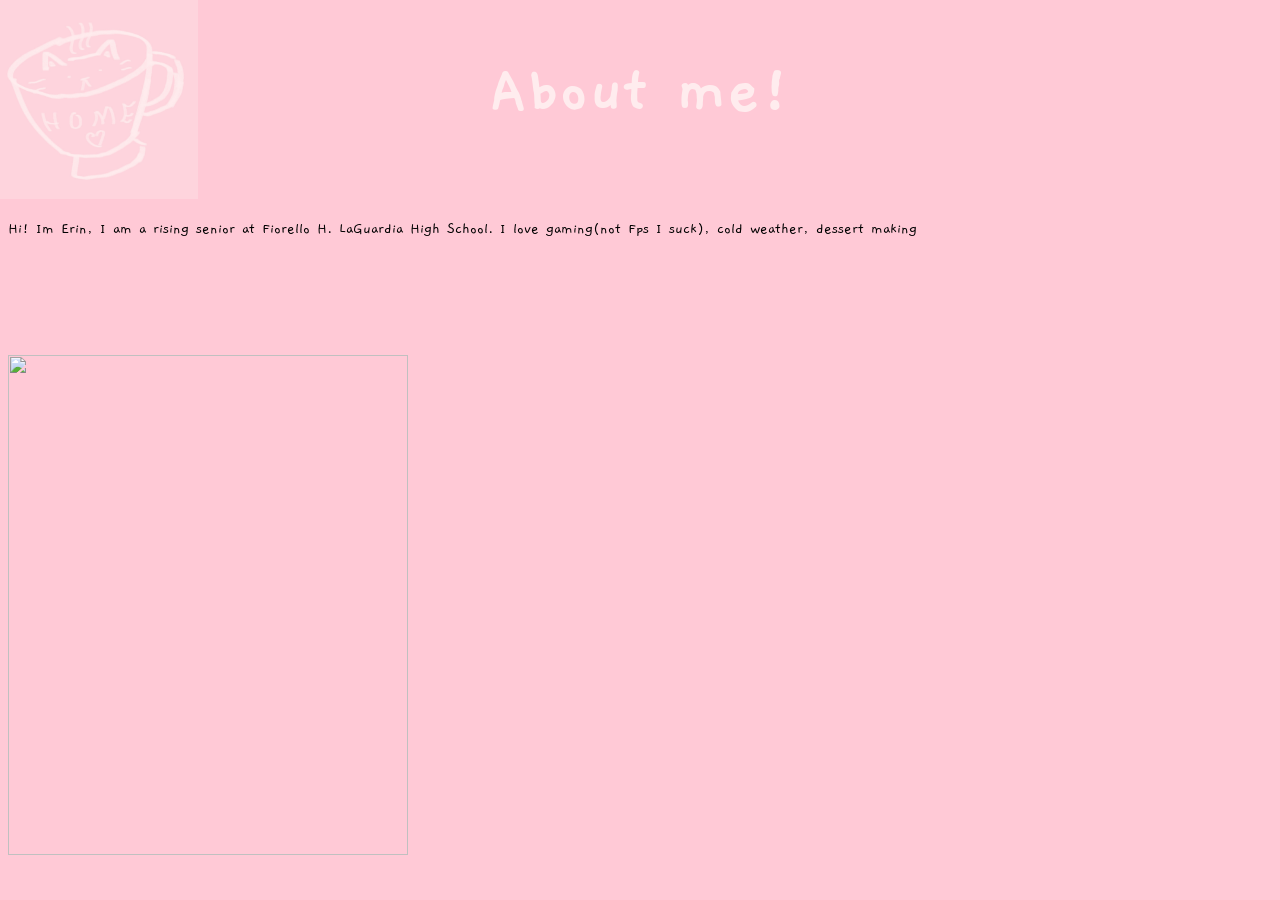
==== aboutme.html @ d76de79a "idhb vSDhdkjzsdkb,rhjekdjhio" ====
<!DOCTYPE html>
<html>
  <head>
    <meta charset="utf-8" />
    <title>About Me</title>

    <link rel="preconnect" href="https://fonts.googleapis.com">
<link rel="preconnect" href="https://fonts.gstatic.com" crossorigin>
<link href="https://fonts.googleapis.com/css2?family=Gaegu&display=swap" rel="stylesheet">

    <link href="style.css" rel="stylesheet" type="text/css" />
    <style>

     #hm{
    margin-top:-283px;
margin-left:-10px ;
  }
img{
  margin-top:100px ;
}
  h1{
 font-family: "Gaegu", sans-serif;
  color: rgb(255, 236, 238);
font-size:70px;
  }
p{
   font-family: "Gaegu", sans-serif;
}
    </style>
  </head>
  <body>
     <center><h1> About me!</h1></center>

 <a href="index.html">
<div id="hm"><img src="images/home.cat.jpeg"width="200px" height="200px"/>
</a></div> 


<p> Hi! Im Erin, I am a rising senior at Fiorello H. LaGuardia High School. I love gaming(not Fps I suck), cold weather, dessert making     </p>


<img src ="https://encrypted-tbn0.gstatic.com/images?q=tbn:ANd9GcRycJQ-PjrXt0-K8l8aEfvSGmYe84r8HKNVFA&s" width="400px" height="500px"/>


  </body>
</html>
---- style.css ----
/* Styling Only Related To ALL Pages */


  body{
background-color: rgb(255, 201, 214);

}
/* Type writer effect in credits to Fiona Wong!*/
.typewriter h1 {
  color: rgb(255, 236, 238);
  width: 800px;
  font-family: "Gaegu", sans-serif; 
  overflow: hidden; /* Ensures the content is not revealed until the animation */
  border-right: .15em solid rgb(255, 236, 238); /* The typwriter cursor */
  white-space: nowrap; /* Keeps the content on a single line */
  margin: 0 auto; /* Gives that scrolling effect as the typing happens */
  letter-spacing: 2px; /* Adjust as needed */
  animation: 
    typing 3.5s steps(30, end),
    blink-caret .5s step-end infinite;
  font-size: 70px;
}


/* The typing effect */
@keyframes typing {
  from { width: 0 }
  to { width: 800px}
}

/* The typewriter cursor effect */
@keyframes blink-caret {
  from, to { border-color: transparent }
  50% { border-color: rgb(255, 236, 238); }
}
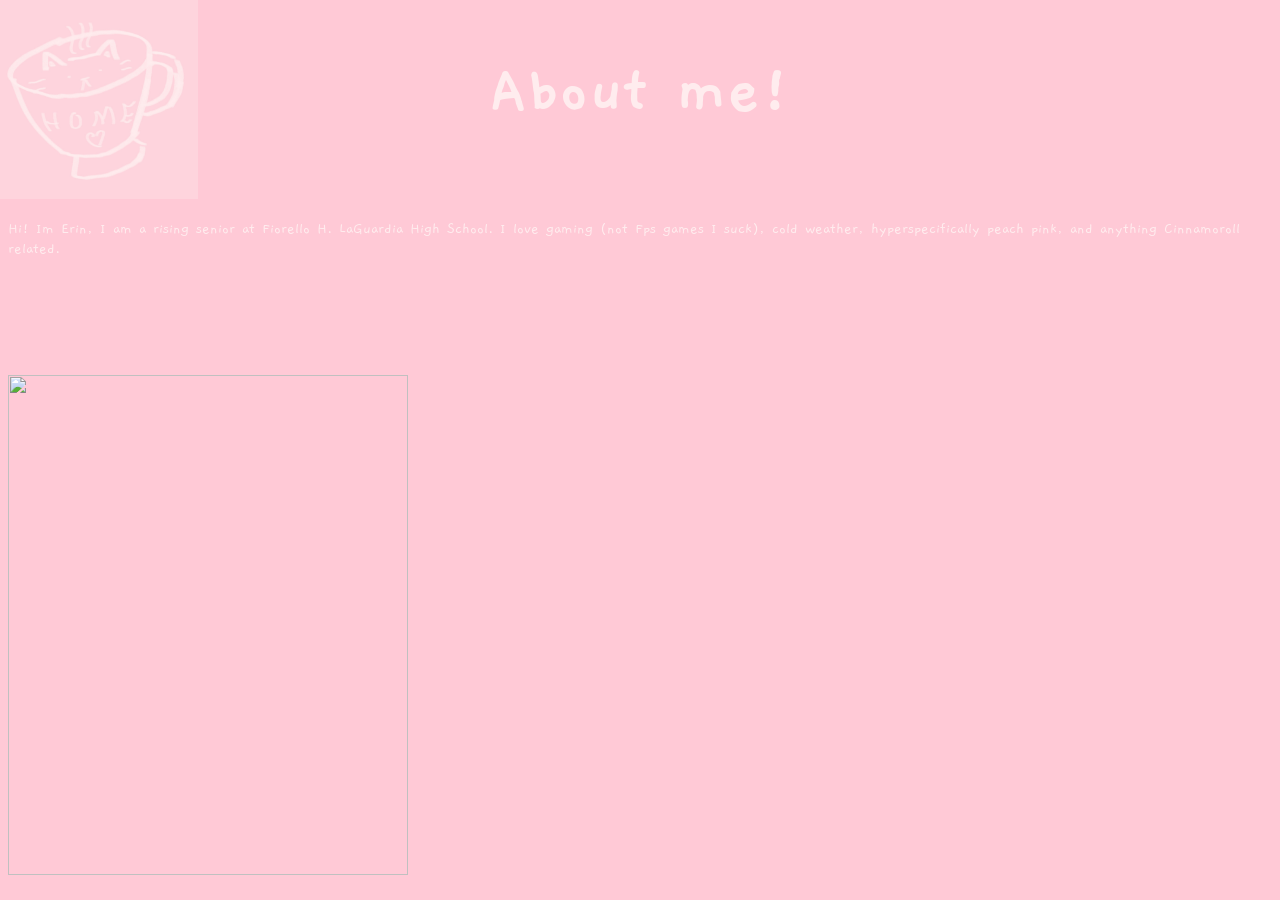
==== commit d856c3a8: "kujsdhuilhiadruhfdiohi" ====
--- a/aboutme.html
+++ b/aboutme.html
@@ -25,6 +25,7 @@
   }
 p{
    font-family: "Gaegu", sans-serif;
+   color: rgb(255, 236, 238);
 }
     </style>
   </head>
@@ -36,7 +37,7 @@
 </a></div> 
 
 
-<p> Hi! Im Erin, I am a rising senior at Fiorello H. LaGuardia High School. I love gaming(not Fps I suck), cold weather, dessert making     </p>
+<p> Hi! Im Erin, I am a rising senior at Fiorello H. LaGuardia High School. I love gaming (not Fps games I suck), cold weather, hyperspecifically peach pink, and anything Cinnamoroll related.</p>
 
 
 <img src ="https://encrypted-tbn0.gstatic.com/images?q=tbn:ANd9GcRycJQ-PjrXt0-K8l8aEfvSGmYe84r8HKNVFA&s" width="400px" height="500px"/>
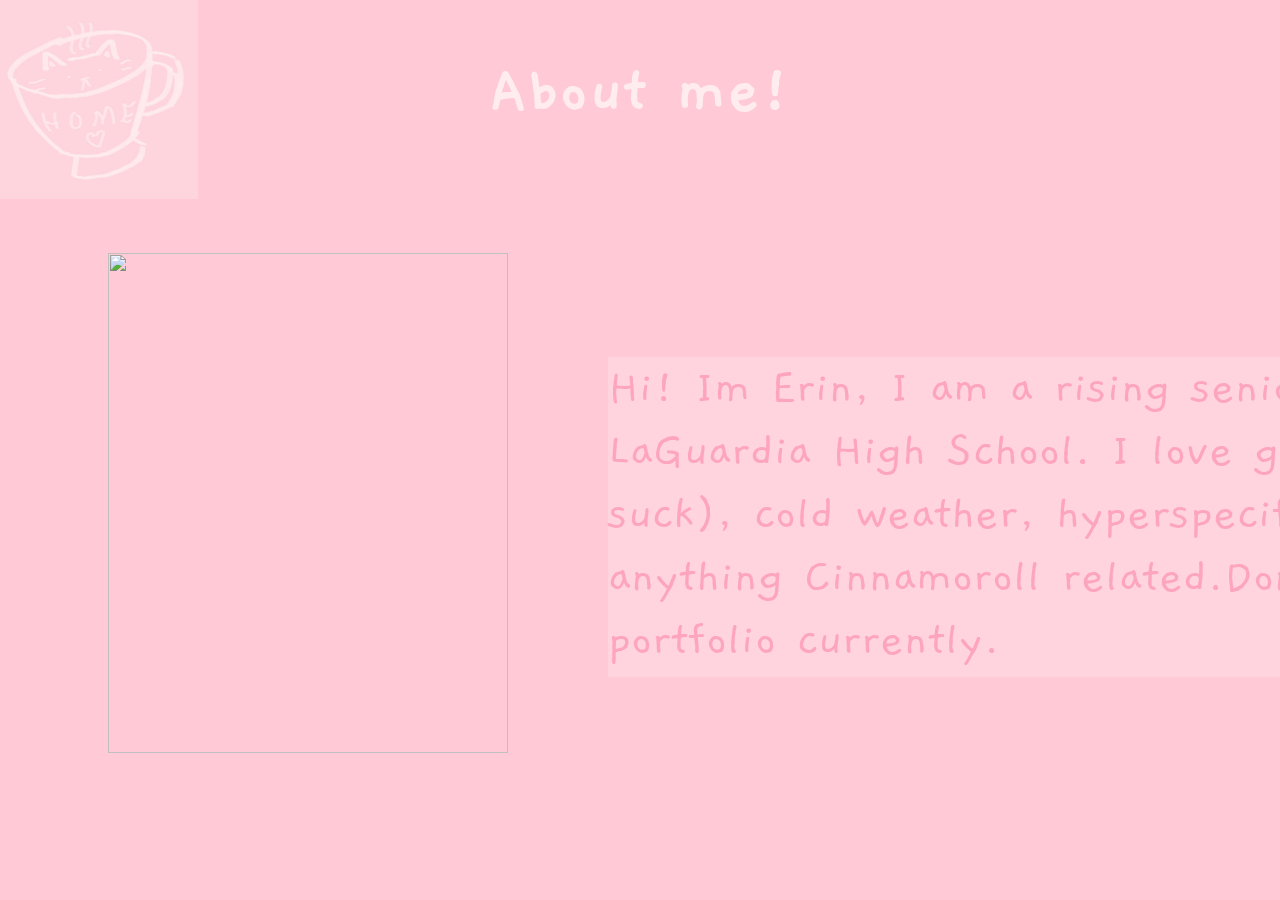
==== commit 7acc6640: "plokjhgf" ====
--- a/aboutme.html
+++ b/aboutme.html
@@ -17,6 +17,11 @@
   }
 img{
   margin-top:100px ;
+
+}
+#placehlder{
+  margin-top:-50px;
+  margin-left:100px ;
 }
   h1{
  font-family: "Gaegu", sans-serif;
@@ -25,7 +30,14 @@
   }
 p{
    font-family: "Gaegu", sans-serif;
-   color: rgb(255, 236, 238);
+   color: rgb(254, 165, 190);
+   font-size:50px;
+   background:rgb(255, 212, 222);
+   height:320px ;
+   width:1200px ;
+  
+  margin-left: 600px;
+  margin-top:-400px;
 }
     </style>
   </head>
@@ -36,12 +48,10 @@
 <div id="hm"><img src="images/home.cat.jpeg"width="200px" height="200px"/>
 </a></div> 
 
-
-<p> Hi! Im Erin, I am a rising senior at Fiorello H. LaGuardia High School. I love gaming (not Fps games I suck), cold weather, hyperspecifically peach pink, and anything Cinnamoroll related.</p>
+<div id = placehlder><img src ="https://encrypted-tbn0.gstatic.com/images?q=tbn:ANd9GcRycJQ-PjrXt0-K8l8aEfvSGmYe84r8HKNVFA&s" width="400px" height="500px"/></div>
 
 
-<img src ="https://encrypted-tbn0.gstatic.com/images?q=tbn:ANd9GcRycJQ-PjrXt0-K8l8aEfvSGmYe84r8HKNVFA&s" width="400px" height="500px"/>
-
+<p> Hi! Im Erin, I am a rising senior at Fiorello H. LaGuardia High School. I love gaming (not Fps games I suck), cold weather, hyperspecifically peach pink, and anything Cinnamoroll related.Don't mind my mess of a portfolio currently.</p>
 
   </body>
 </html>
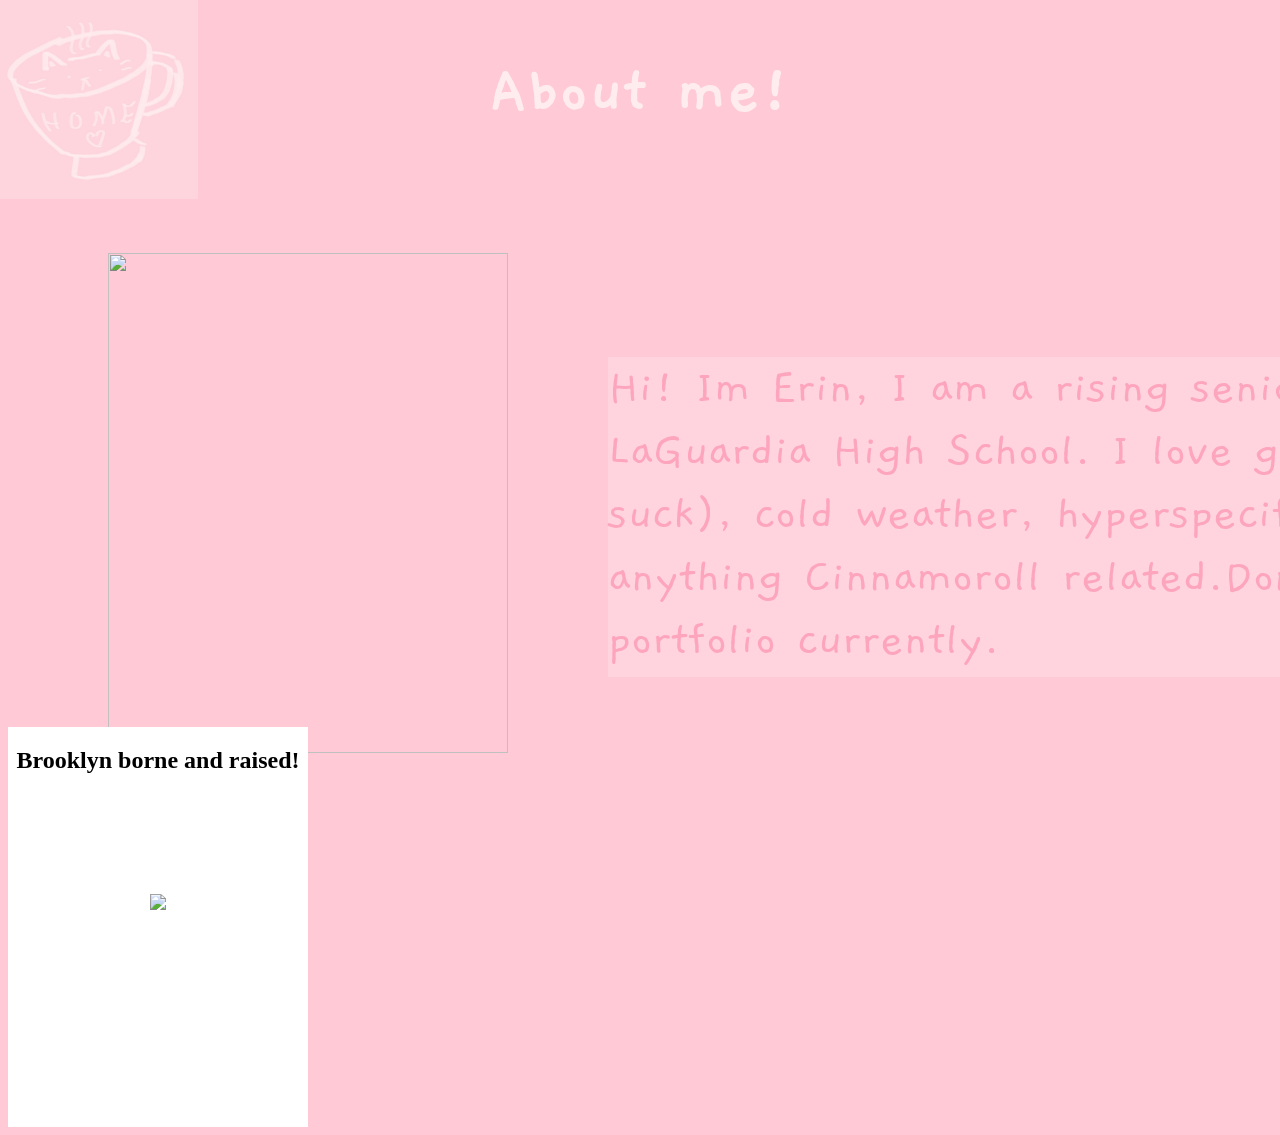
==== commit a48e1b1d: "uqwehdbuh;Bzxyiopas" ====
--- a/aboutme.html
+++ b/aboutme.html
@@ -39,6 +39,7 @@
   margin-left: 600px;
   margin-top:-400px;
 }
+
     </style>
   </head>
   <body>
@@ -53,5 +54,21 @@
 
 <p> Hi! Im Erin, I am a rising senior at Fiorello H. LaGuardia High School. I love gaming (not Fps games I suck), cold weather, hyperspecifically peach pink, and anything Cinnamoroll related.Don't mind my mess of a portfolio currently.</p>
 
+
+<div class="flip-card">
+  <div class="flip-card-in">
+    <div class="flip-card-fr">
+      <h2>Brooklyn borne and raised!</h2>
+<img src="https://michaelminn.net/newyork/food/brooklyn/kitchen-on-8/2008-07-10_14-59-39.jpg" width="300px"/>
+    </div>
+
+    <div class="flip-card-bk">
+<img src="https://encrypted-tbn0.gstatic.com/images?q=tbn:ANd9GcSs1Tn7CUBHJqo9jBQb7JF4S6eSUZFDRiV_5Q&s"/>
+    </div>
+  </div>
+</div>
+
+
+
   </body>
 </html>
--- a/style.css
+++ b/style.css
@@ -34,3 +34,39 @@
   50% { border-color: rgb(255, 236, 238); }
 }
 
+.flip-card{
+  background-color: transparent;
+  width: 300px;
+  height: 400px;
+  perspective: 1000px;
+}
+
+.flip-card-in{
+  position: relative;
+  width: 100%;
+  height:100%;
+  text-align: center;
+  transition: transform 1s;
+  transform-style: preserve-3d;
+}
+
+.flip-card:hover .flip-card-in{
+  transform:rotateY(180deg);
+}
+
+.flip-card-fr, .flip-card-bk{
+  position: absolute;
+  width: 100%;
+  height: 100%;
+  backface-visibility: hidden;
+}
+
+.flip-card-fr{
+  background-color:white ;
+  color: black;
+}
+.flip-card-bk{
+  background-color: aquamarine;
+  color: bisque;
+  transform: rotateY(180deg);
+}
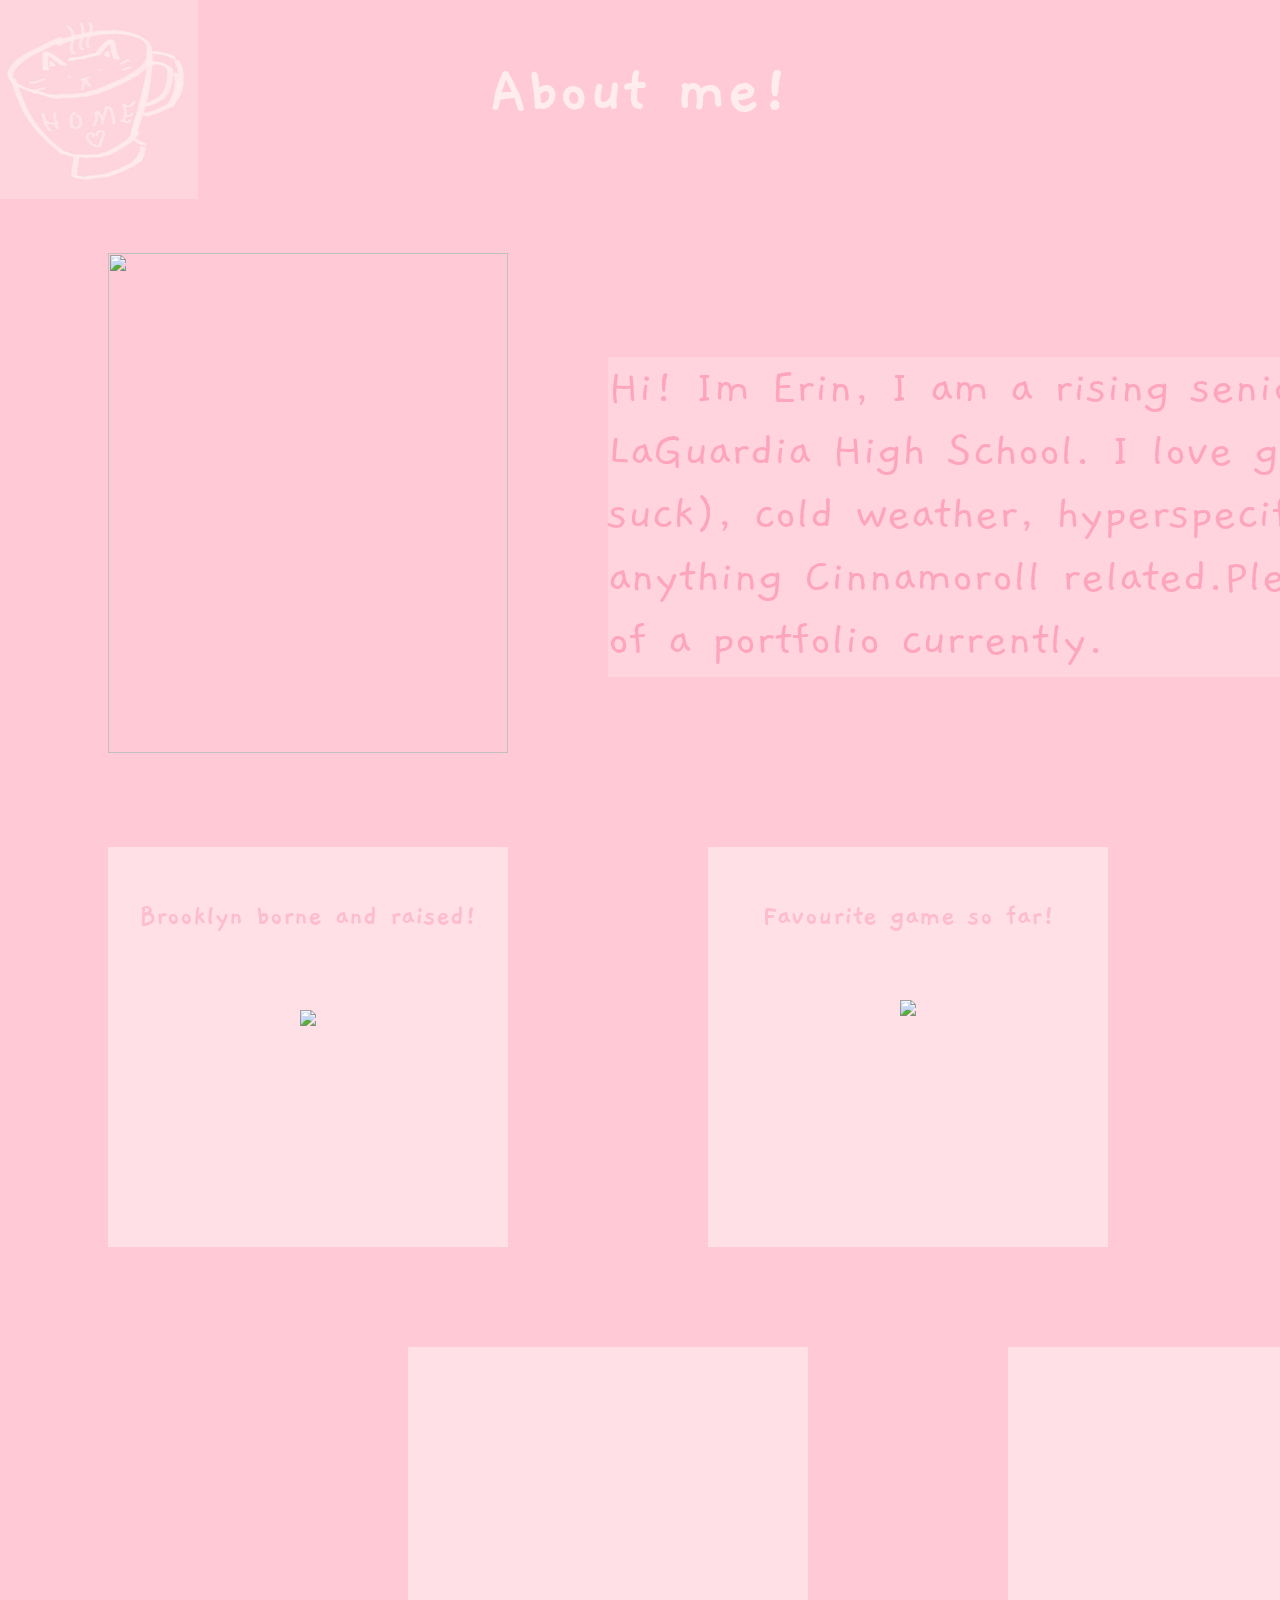
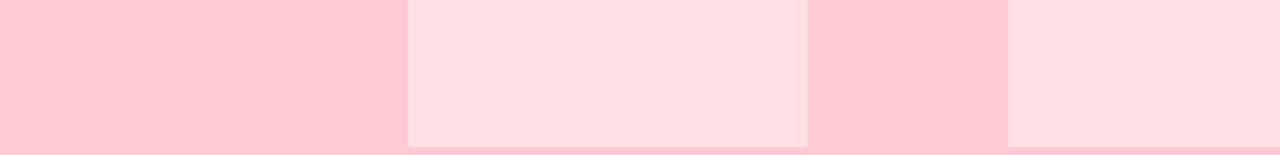
==== commit 21832582: "o;lkjdfghjjtytygrtwrsyf6ysdf" ====
--- a/aboutme.html
+++ b/aboutme.html
@@ -11,23 +11,28 @@
     <link href="style.css" rel="stylesheet" type="text/css" />
     <style>
 
+
      #hm{
     margin-top:-283px;
 margin-left:-10px ;
   }
+
 img{
   margin-top:100px ;
 
 }
+
 #placehlder{
   margin-top:-50px;
   margin-left:100px ;
 }
+
   h1{
  font-family: "Gaegu", sans-serif;
   color: rgb(255, 236, 238);
 font-size:70px;
   }
+
 p{
    font-family: "Gaegu", sans-serif;
    color: rgb(254, 165, 190);
@@ -40,6 +45,26 @@
   margin-top:-400px;
 }
 
+h2{
+  font-size:30px ;
+  font-family: "Gaegu", sans-serif;
+  margin-top:50px ;
+}
+
+
+#bk{
+  margin-top:-50px ;
+}
+
+#mly{
+  margin-top:-120px ;
+}
+#p5{
+  margin-top:-60px ;
+}
+#ann{
+margin-top:-50px ;
+}
     </style>
   </head>
   <body>
@@ -52,23 +77,87 @@
 <div id = placehlder><img src ="https://encrypted-tbn0.gstatic.com/images?q=tbn:ANd9GcRycJQ-PjrXt0-K8l8aEfvSGmYe84r8HKNVFA&s" width="400px" height="500px"/></div>
 
 
-<p> Hi! Im Erin, I am a rising senior at Fiorello H. LaGuardia High School. I love gaming (not Fps games I suck), cold weather, hyperspecifically peach pink, and anything Cinnamoroll related.Don't mind my mess of a portfolio currently.</p>
+<p> Hi! Im Erin, I am a rising senior at Fiorello H. LaGuardia High School. I love gaming (not Fps games I suck), cold weather, hyperspecifically peach pink, and anything Cinnamoroll related.Please don't mind my mess of a portfolio currently.</p>
 
 
+
+<!--Flip card 1-->
 <div class="flip-card">
   <div class="flip-card-in">
     <div class="flip-card-fr">
       <h2>Brooklyn borne and raised!</h2>
-<img src="https://michaelminn.net/newyork/food/brooklyn/kitchen-on-8/2008-07-10_14-59-39.jpg" width="300px"/>
+<div id ="bk"><img src="https://michaelminn.net/newyork/food/brooklyn/kitchen-on-8/2008-07-10_14-59-39.jpg" width="270px"/></div>
     </div>
 
     <div class="flip-card-bk">
-<img src="https://encrypted-tbn0.gstatic.com/images?q=tbn:ANd9GcSs1Tn7CUBHJqo9jBQb7JF4S6eSUZFDRiV_5Q&s"/>
+      <h2>My favourite Tea spot in Bklyn!</h2>
+<div id="mly"><img src="https://encrypted-tbn0.gstatic.com/images?q=tbn:ANd9GcSs1Tn7CUBHJqo9jBQb7JF4S6eSUZFDRiV_5Q&s"/></div>
     </div>
   </div>
 </div>
 
 
 
+
+<!--Flip card 2-->
+<div class="flip-cardo">
+  <div class="flip-card-ino">
+    <div class="flip-card-fro">
+      <h2>Favourite game so far!</h2>
+<div id="p5"><img src="https://grahamchapple.com/wp-content/uploads/2020/04/playstation-wallpapers-persona-5-royal-desktop-wallpaper-01-ps4-27mar20-en-us.jpeg" width="350px"/></div>
+    </div>
+
+    <div class="flip-card-bko">
+      <h2>Favourite character from p5!</h2>
+<div id="ann"><img src="https://images6.alphacoders.com/128/thumb-1920-1282691.jpg" width="350px"/></div>
+    </div>
+  </div>
+</div>
+
+
+
+<!--flipcard 3-->
+<div class="flip-cardt">
+  <div class="flip-card-int">
+    <div class="flip-card-frt">
+
+    </div>
+
+    <div class="flip-card-bkt">
+
+    </div>
+  </div>
+</div>
+
+
+<!--flipcard 4-->
+<div class="flip-cardtr">
+  <div class="flip-card-intr">
+    <div class="flip-card-frtr">
+
+    </div>
+
+    <div class="flip-card-bktr">
+
+    </div>
+  </div>
+</div>
+
+<!--final flip card-->
+<div class="flip-cardf">
+  <div class="flip-card-inf">
+    <div class="flip-card-frf">
+
+    </div>
+
+    <div class="flip-card-bkf">
+
+    </div>
+  </div>
+</div>
+
+
+
+
   </body>
 </html>
--- a/style.css
+++ b/style.css
@@ -34,11 +34,19 @@
   50% { border-color: rgb(255, 236, 238); }
 }
 
+
+
+
+
+
+
 .flip-card{
   background-color: transparent;
-  width: 300px;
-  height: 400px;
-  perspective: 1000px;
+  width: 400px;
+  height: 400px;
+  perspective: 1000px;
+  margin-top: 170px;
+ margin-left: 100px;
 }
 
 .flip-card-in{
@@ -62,11 +70,196 @@
 }
 
 .flip-card-fr{
-  background-color:white ;
-  color: black;
+  background-color:rgb(255, 224, 230) ;
+  color: rgb(254, 189, 206);
 }
 .flip-card-bk{
-  background-color: aquamarine;
-  color: bisque;
+  background-color: rgb(255, 236, 238);
+  color: rgb(254, 189, 206);
+  transform: rotateY(180deg);
+}
+
+
+
+
+
+
+
+
+
+.flip-cardo{
+  background-color: transparent;
+  width: 400px;
+  height: 400px;
+  perspective: 1000px;
+  margin-top: -400px;
+ margin-left: 700px;
+}
+
+.flip-card-ino{
+  position: relative;
+  width: 100%;
+  height:100%;
+  text-align: center;
+  transition: transform 1s;
+  transform-style: preserve-3d;
+}
+
+.flip-cardo:hover .flip-card-ino{
+  transform:rotateY(180deg);
+}
+
+.flip-card-fro, .flip-card-bko{
+  position: absolute;
+  width: 100%;
+  height: 100%;
+  backface-visibility: hidden;
+}
+
+.flip-card-fro{
+  background-color:rgb(255, 224, 230) ;
+  color: rgb(254, 189, 206);
+}
+.flip-card-bko{
+  background-color: rgb(255, 236, 238);
+  color: rgb(254, 189, 206);
+  transform: rotateY(180deg);
+}
+
+
+
+
+
+
+
+
+
+.flip-cardt{
+  background-color: transparent;
+  width: 400px;
+  height: 400px;
+  perspective: 1000px;
+  margin-top: -400px;
+ margin-left: 1400px;
+}
+.flip-card-int{
+  position: relative;
+  width: 100%;
+  height:100%;
+  text-align: center;
+  transition: transform 1s;
+  transform-style: preserve-3d;
+}
+
+.flip-cardt:hover .flip-card-int{
+  transform:rotateY(180deg);
+}
+
+.flip-card-frt, .flip-card-bkt{
+  position: absolute;
+  width: 100%;
+  height: 100%;
+  backface-visibility: hidden;
+}
+
+.flip-card-frt{
+  background-color:rgb(255, 224, 230) ;
+  color: rgb(254, 189, 206);
+}
+.flip-card-bkt{
+  background-color: rgb(255, 236, 238);
+  color: rgb(254, 189, 206);
+  transform: rotateY(180deg);
+}
+
+
+
+
+
+
+
+
+
+
+.flip-cardtr{
+  background-color: transparent;
+  width: 400px;
+  height: 400px;
+  perspective: 1000px;
+  margin-top: 100px;
+   margin-left: 400px;
+}
+.flip-card-intr{
+  position: relative;
+  width: 100%;
+  height:100%;
+  text-align: center;
+  transition: transform 1s;
+  transform-style: preserve-3d;
+}
+
+.flip-cardtr:hover .flip-card-intr{
+  transform:rotateY(180deg);
+}
+
+.flip-card-frtr, .flip-card-bktr{
+  position: absolute;
+  width: 100%;
+  height: 100%;
+  backface-visibility: hidden;
+}
+
+.flip-card-frtr{
+  background-color:rgb(255, 224, 230) ;
+  color: rgb(254, 189, 206);
+}
+.flip-card-bktr{
+  background-color: rgb(255, 236, 238);
+  color: rgb(254, 189, 206);
+  transform: rotateY(180deg);
+}
+
+
+
+
+
+
+
+
+.flip-cardf{
+  background-color: transparent;
+  width: 400px;
+  height: 400px;
+  perspective: 1000px;
+  margin-top: -400px;
+   margin-left: 1000px;
+}
+.flip-card-inf{
+  position: relative;
+  width: 100%;
+  height:100%;
+  text-align: center;
+  transition: transform 1s;
+  transform-style: preserve-3d;
+}
+
+.flip-cardf:hover .flip-card-inf{
+  transform:rotateY(180deg);
+}
+
+.flip-card-frf, .flip-card-bkf{
+  position: absolute;
+  width: 100%;
+  height: 100%;
+  backface-visibility: hidden;
+}
+
+.flip-card-frf{
+  background-color:rgb(255, 224, 230) ;
+  color: rgb(254, 189, 206);
+}
+.flip-card-bkf{
+  background-color: rgb(255, 236, 238);
+  color: rgb(254, 189, 206);
   transform: rotateY(180deg);
 }
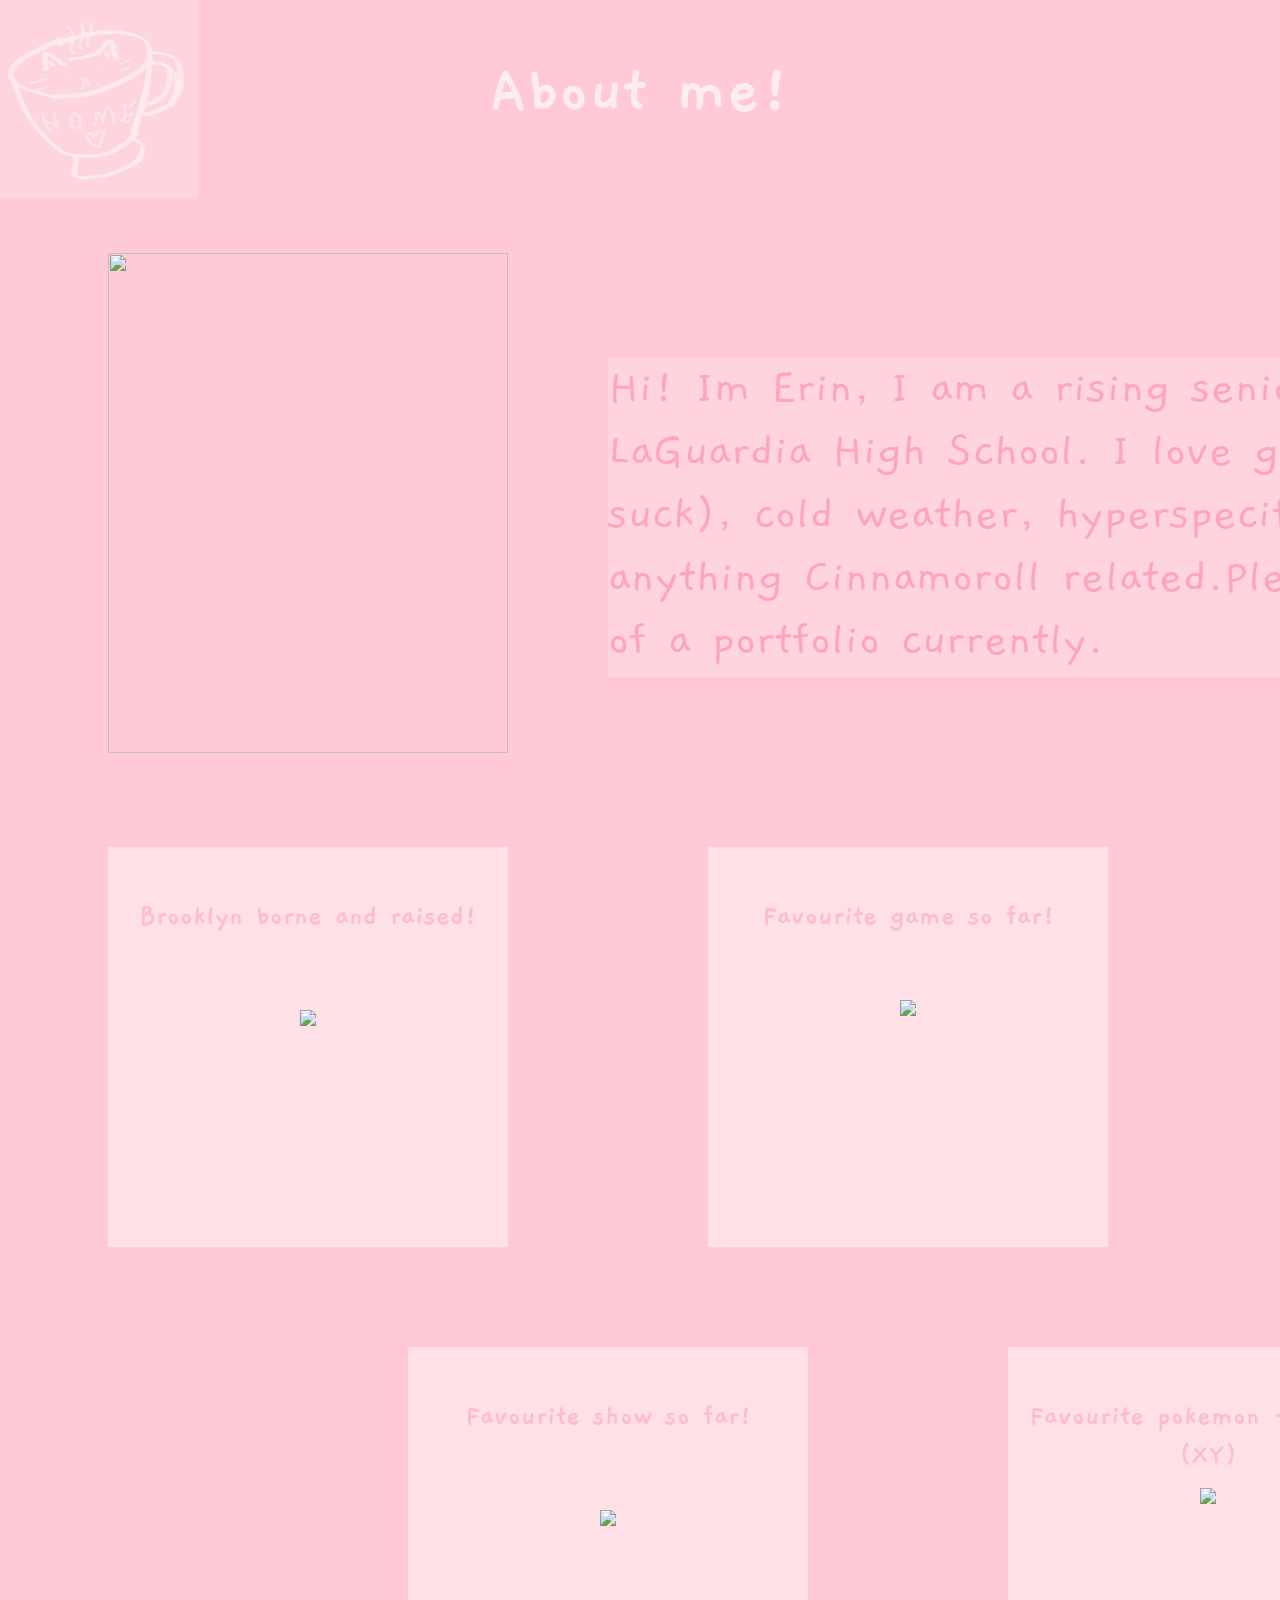
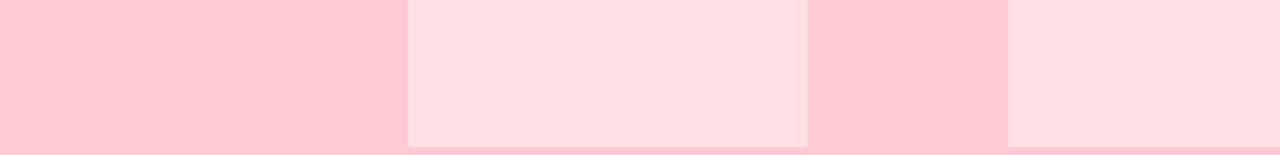
==== commit 16bd7ba4: "qwertsdshsfgyghknsc" ====
--- a/aboutme.html
+++ b/aboutme.html
@@ -65,6 +65,25 @@
 #ann{
 margin-top:-50px ;
 }
+#cn{
+  margin-top:-50px ;
+}
+#fz{
+  margin-top:-50px ;
+}
+
+#apd{
+  margin-top:-50px ;
+}
+#mm{
+margin-top:-90px ;
+}
+#sylv{
+  margin-top:-110px;
+}
+#gard{
+  margin-top:-50px;
+}
     </style>
   </head>
   <body>
@@ -120,11 +139,13 @@
 <div class="flip-cardt">
   <div class="flip-card-int">
     <div class="flip-card-frt">
-
+      <h2>Pretty self explanatory</h2>
+<div id="cn"><img src="https://upload.wikimedia.org/wikipedia/commons/2/2e/Flag_of_China.png" width="300px"/></div>
     </div>
 
     <div class="flip-card-bkt">
-
+      <h2>My parents come from Fuzhou!</h2>
+<div id="fz"><img src="https://cdn.britannica.com/15/248015-050-AAF9234A/Locator-map-Fuzhou.jpg" width="300px"/></div>
     </div>
   </div>
 </div>
@@ -134,11 +155,13 @@
 <div class="flip-cardtr">
   <div class="flip-card-intr">
     <div class="flip-card-frtr">
-
+<h2>Favourite show so far!</h2>
+<div id="apd"><img src="https://blacknerdproblems.com/wp-content/uploads/2023/10/TheApothecaryDiaries_16x9_1920x1080.png" width="360px"/></div>
     </div>
 
     <div class="flip-card-bktr">
-
+      <h2>Favourite character from the show!</h2>
+<div id="mm"><img src="https://preview.redd.it/is-there-a-canon-reason-who-maomao-insistes-she-isnt-v0-n25f59t1h2se1.jpeg?width=640&crop=smart&auto=webp&s=5066ae929ccd0338ab88e4f925abf0be44908276" width="360px"/></div>
     </div>
   </div>
 </div>
@@ -147,11 +170,13 @@
 <div class="flip-cardf">
   <div class="flip-card-inf">
     <div class="flip-card-frf">
-
+      <h2>Favourite pokemon + Season (XY)</h2>
+<div id="sylv"><img src="https://mlpnk72yciwc.i.optimole.com/cqhiHLc.IIZS~2ef73/w:auto/h:auto/q:75/https://bleedingcool.com/wp-content/uploads/2020/08/Screen-Shot-2020-08-31-at-4.02.05-PM.jpg" width="330px"/></div>
     </div>
 
     <div class="flip-card-bkf">
-
+      <h2>Second favourite pokemon!</h2>
+<div id="gard"><img src="https://www.wargamer.com/wp-content/sites/wargamer/2025/07/pokemon-trading-card-game-mega-evolution-sirs-gardevoir-venusaur-550x309.jpg" width="330px"/></div>
     </div>
   </div>
 </div>
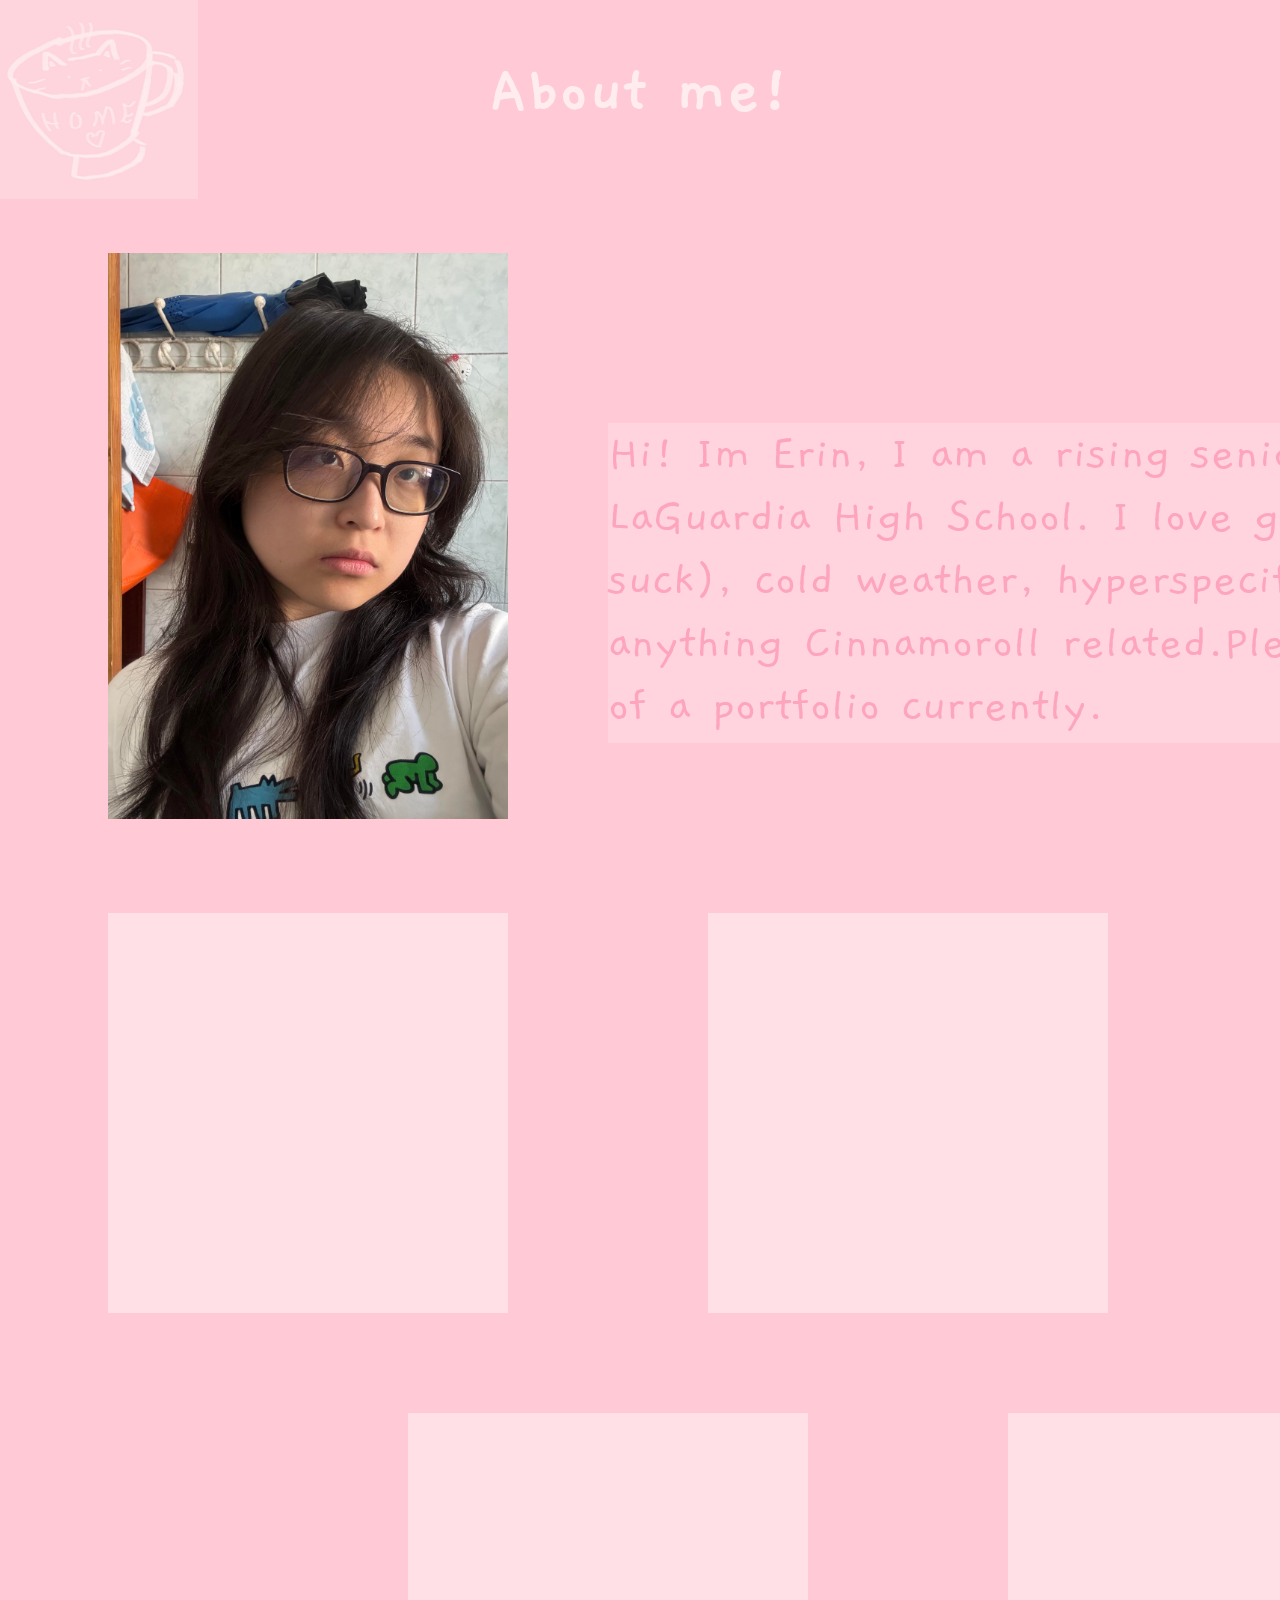
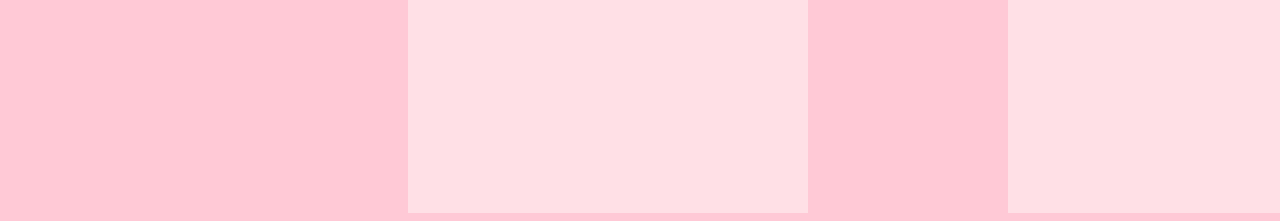
==== commit 53520a7f: "owrfyhweioweioweioweios/" ====
--- a/aboutme.html
+++ b/aboutme.html
@@ -93,7 +93,7 @@
 <div id="hm"><img src="images/home.cat.jpeg"width="200px" height="200px"/>
 </a></div> 
 
-<div id = placehlder><img src ="https://encrypted-tbn0.gstatic.com/images?q=tbn:ANd9GcRycJQ-PjrXt0-K8l8aEfvSGmYe84r8HKNVFA&s" width="400px" height="500px"/></div>
+<div id = placehlder><img src ="images/facepic.jpeg" width="400px"/></div>
 
 
 <p> Hi! Im Erin, I am a rising senior at Fiorello H. LaGuardia High School. I love gaming (not Fps games I suck), cold weather, hyperspecifically peach pink, and anything Cinnamoroll related.Please don't mind my mess of a portfolio currently.</p>
--- a/style.css
+++ b/style.css
@@ -262,4 +262,4 @@
   background-color: rgb(255, 236, 238);
   color: rgb(254, 189, 206);
   transform: rotateY(180deg);
-}+}
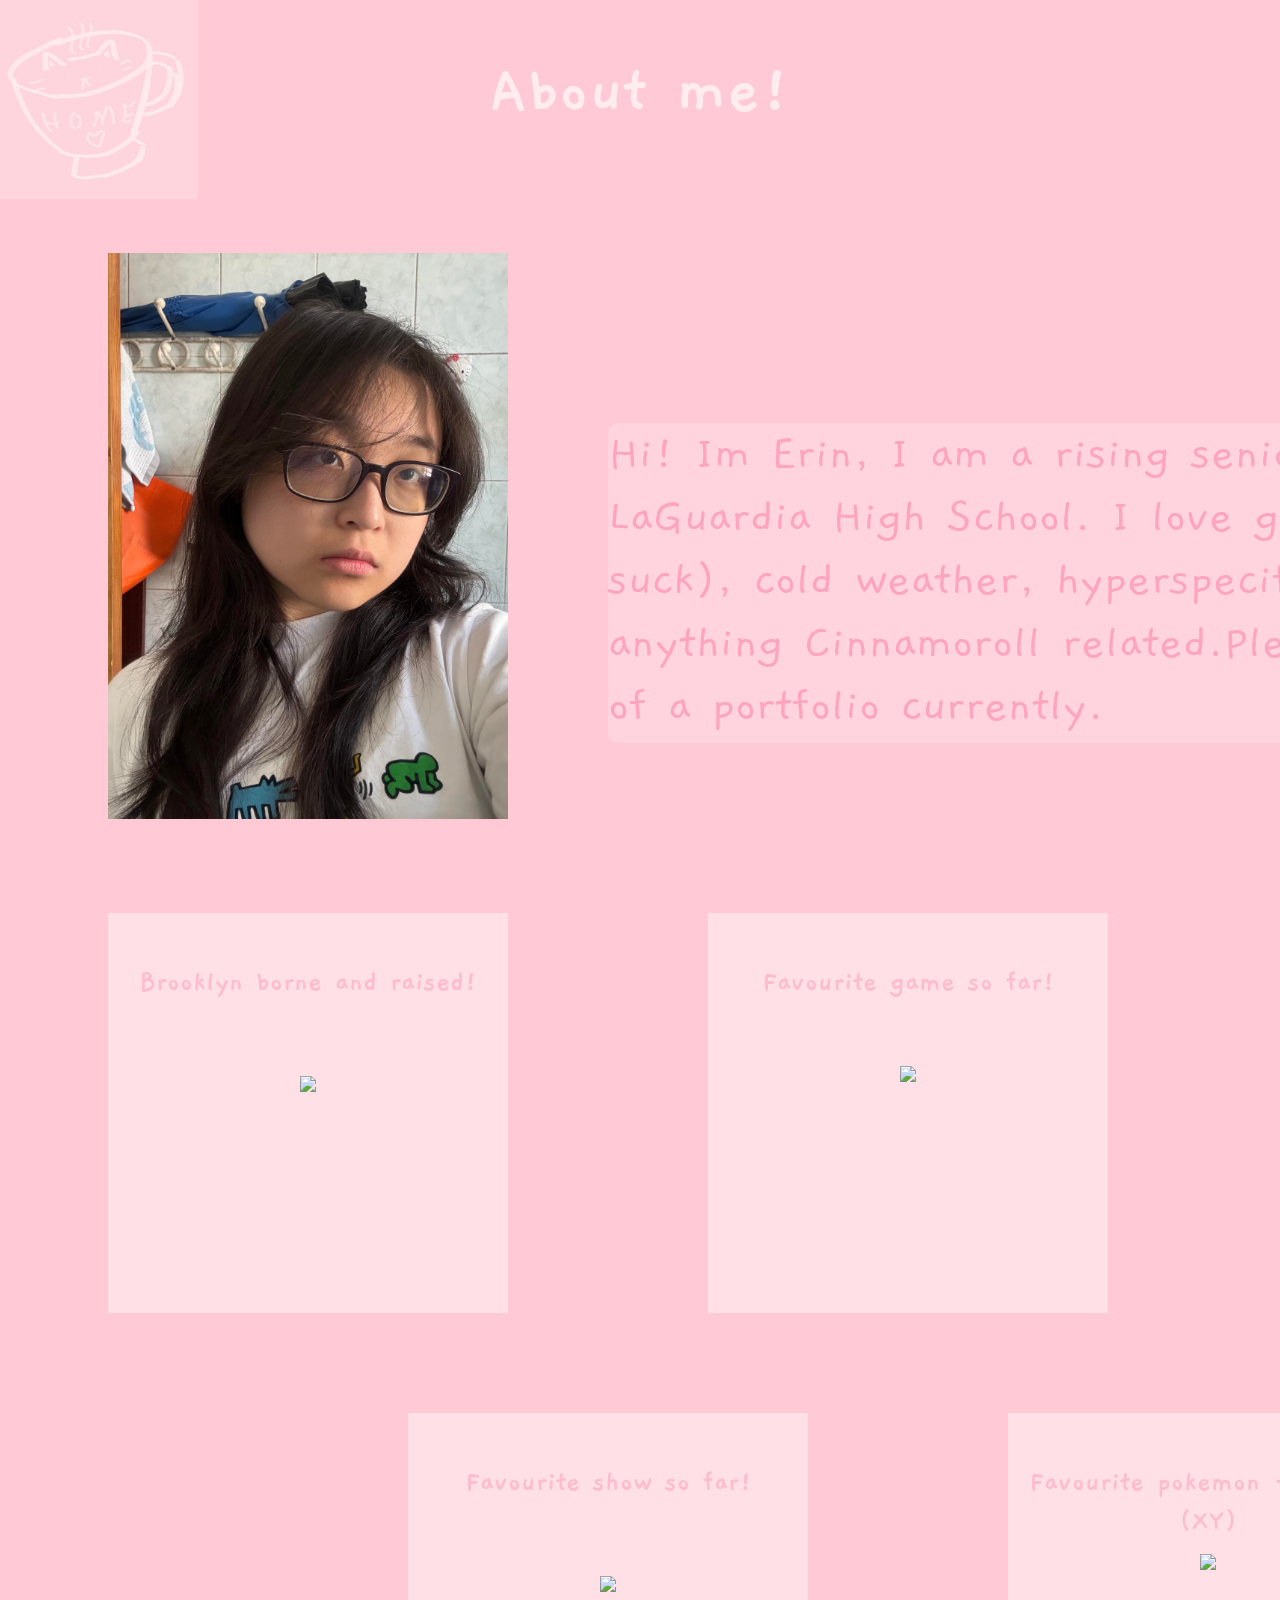
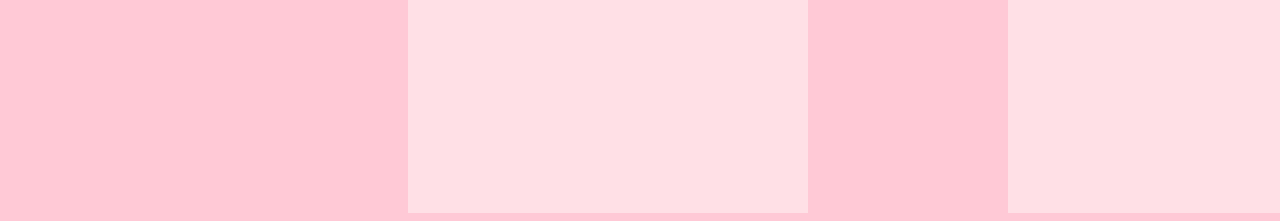
==== commit b3caf043: "DONE" ====
--- a/aboutme.html
+++ b/aboutme.html
@@ -37,6 +37,7 @@
    font-family: "Gaegu", sans-serif;
    color: rgb(254, 165, 190);
    font-size:50px;
+   border-radius:10px ;
    background:rgb(255, 212, 222);
    height:320px ;
    width:1200px ;
@@ -84,6 +85,7 @@
 #gard{
   margin-top:-50px;
 }
+
     </style>
   </head>
   <body>
